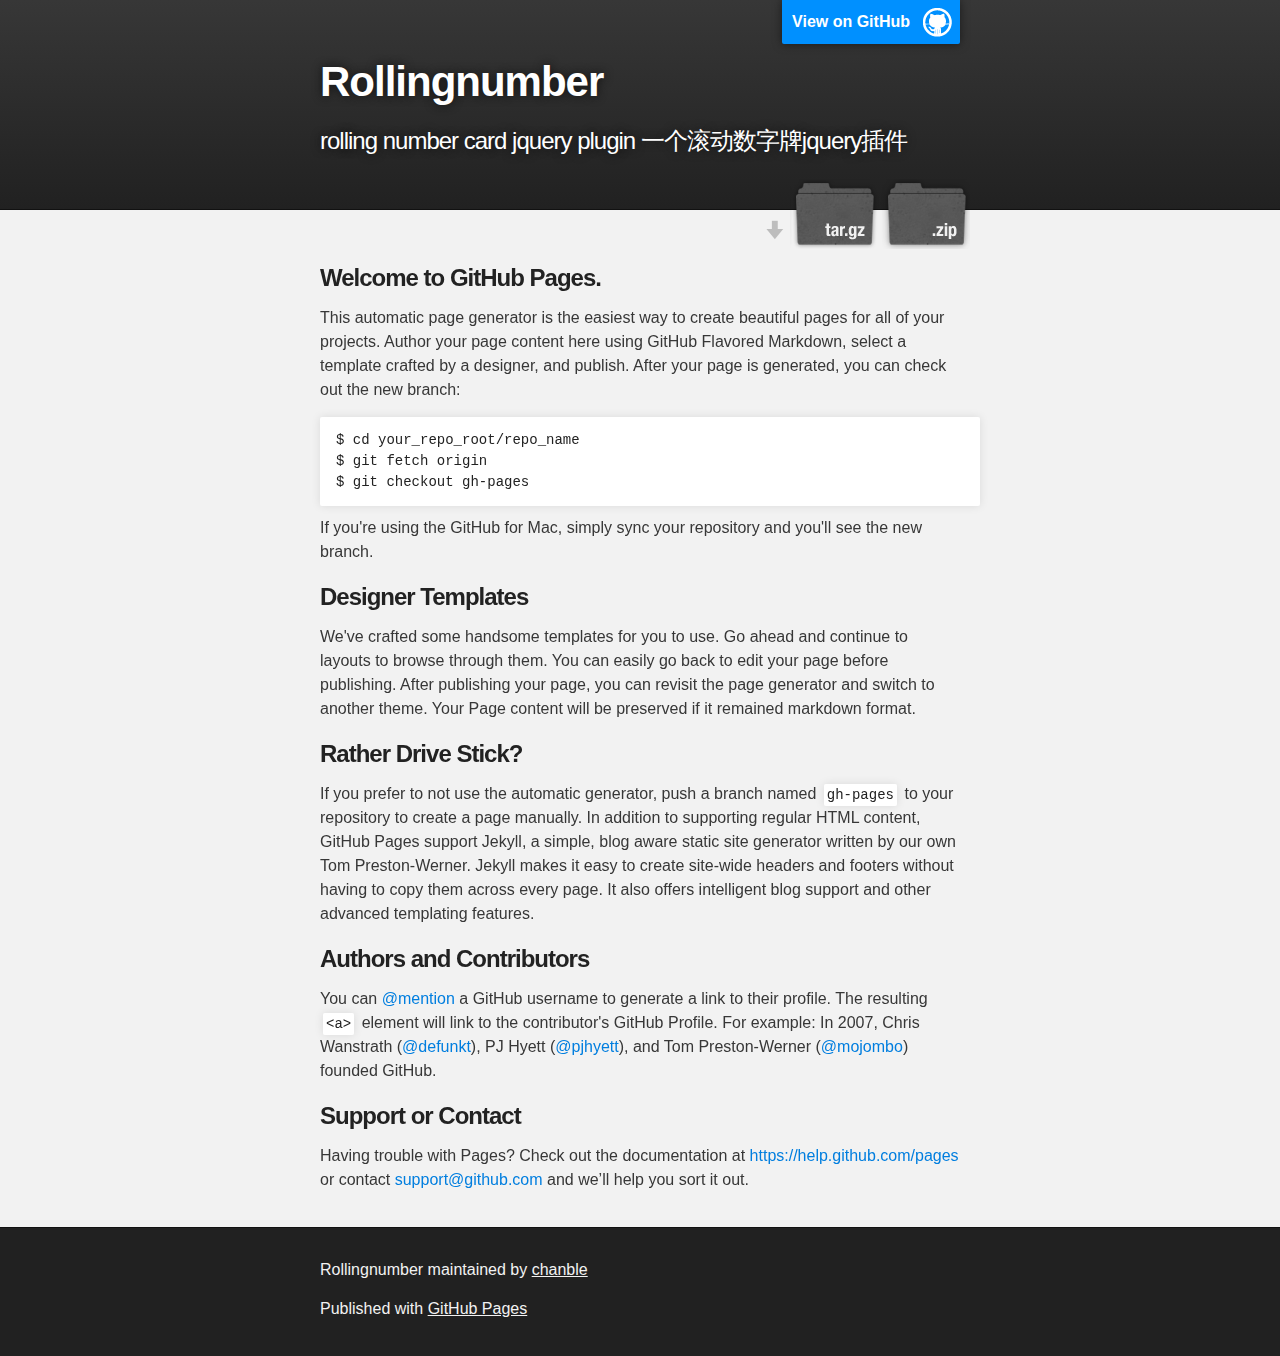
==== index.html @ 9777afe1 "Create gh-pages branch via GitHub" ====
<!DOCTYPE html>
<html>

  <head>
    <meta charset='utf-8'>
    <meta http-equiv="X-UA-Compatible" content="chrome=1">
    <meta name="description" content="Rollingnumber : rolling number card jquery plugin 一个滚动数字牌jquery插件">

    <link rel="stylesheet" type="text/css" media="screen" href="stylesheets/stylesheet.css">

    <title>Rollingnumber</title>
  </head>

  <body>

    <!-- HEADER -->
    <div id="header_wrap" class="outer">
        <header class="inner">
          <a id="forkme_banner" href="https://github.com/chanble/rollingNumber">View on GitHub</a>

          <h1 id="project_title">Rollingnumber</h1>
          <h2 id="project_tagline">rolling number card jquery plugin 一个滚动数字牌jquery插件</h2>

            <section id="downloads">
              <a class="zip_download_link" href="https://github.com/chanble/rollingNumber/zipball/master">Download this project as a .zip file</a>
              <a class="tar_download_link" href="https://github.com/chanble/rollingNumber/tarball/master">Download this project as a tar.gz file</a>
            </section>
        </header>
    </div>

    <!-- MAIN CONTENT -->
    <div id="main_content_wrap" class="outer">
      <section id="main_content" class="inner">
        <h3>
<a id="welcome-to-github-pages" class="anchor" href="#welcome-to-github-pages" aria-hidden="true"><span class="octicon octicon-link"></span></a>Welcome to GitHub Pages.</h3>

<p>This automatic page generator is the easiest way to create beautiful pages for all of your projects. Author your page content here using GitHub Flavored Markdown, select a template crafted by a designer, and publish. After your page is generated, you can check out the new branch:</p>

<pre><code>$ cd your_repo_root/repo_name
$ git fetch origin
$ git checkout gh-pages
</code></pre>

<p>If you're using the GitHub for Mac, simply sync your repository and you'll see the new branch.</p>

<h3>
<a id="designer-templates" class="anchor" href="#designer-templates" aria-hidden="true"><span class="octicon octicon-link"></span></a>Designer Templates</h3>

<p>We've crafted some handsome templates for you to use. Go ahead and continue to layouts to browse through them. You can easily go back to edit your page before publishing. After publishing your page, you can revisit the page generator and switch to another theme. Your Page content will be preserved if it remained markdown format.</p>

<h3>
<a id="rather-drive-stick" class="anchor" href="#rather-drive-stick" aria-hidden="true"><span class="octicon octicon-link"></span></a>Rather Drive Stick?</h3>

<p>If you prefer to not use the automatic generator, push a branch named <code>gh-pages</code> to your repository to create a page manually. In addition to supporting regular HTML content, GitHub Pages support Jekyll, a simple, blog aware static site generator written by our own Tom Preston-Werner. Jekyll makes it easy to create site-wide headers and footers without having to copy them across every page. It also offers intelligent blog support and other advanced templating features.</p>

<h3>
<a id="authors-and-contributors" class="anchor" href="#authors-and-contributors" aria-hidden="true"><span class="octicon octicon-link"></span></a>Authors and Contributors</h3>

<p>You can <a href="https://github.com/blog/821" class="user-mention">@mention</a> a GitHub username to generate a link to their profile. The resulting <code>&lt;a&gt;</code> element will link to the contributor's GitHub Profile. For example: In 2007, Chris Wanstrath (<a href="https://github.com/defunkt" class="user-mention">@defunkt</a>), PJ Hyett (<a href="https://github.com/pjhyett" class="user-mention">@pjhyett</a>), and Tom Preston-Werner (<a href="https://github.com/mojombo" class="user-mention">@mojombo</a>) founded GitHub.</p>

<h3>
<a id="support-or-contact" class="anchor" href="#support-or-contact" aria-hidden="true"><span class="octicon octicon-link"></span></a>Support or Contact</h3>

<p>Having trouble with Pages? Check out the documentation at <a href="https://help.github.com/pages">https://help.github.com/pages</a> or contact <a href="mailto:support@github.com">support@github.com</a> and we’ll help you sort it out.</p>
      </section>
    </div>

    <!-- FOOTER  -->
    <div id="footer_wrap" class="outer">
      <footer class="inner">
        <p class="copyright">Rollingnumber maintained by <a href="https://github.com/chanble">chanble</a></p>
        <p>Published with <a href="http://pages.github.com">GitHub Pages</a></p>
      </footer>
    </div>

    

  </body>
</html>
---- stylesheets/stylesheet.css ----
/*******************************************************************************
Slate Theme for GitHub Pages
by Jason Costello, @jsncostello
*******************************************************************************/

@import url(pygment_trac.css);

/*******************************************************************************
MeyerWeb Reset
*******************************************************************************/

html, body, div, span, applet, object, iframe,
h1, h2, h3, h4, h5, h6, p, blockquote, pre,
a, abbr, acronym, address, big, cite, code,
del, dfn, em, img, ins, kbd, q, s, samp,
small, strike, strong, sub, sup, tt, var,
b, u, i, center,
dl, dt, dd, ol, ul, li,
fieldset, form, label, legend,
table, caption, tbody, tfoot, thead, tr, th, td,
article, aside, canvas, details, embed,
figure, figcaption, footer, header, hgroup,
menu, nav, output, ruby, section, summary,
time, mark, audio, video {
  margin: 0;
  padding: 0;
  border: 0;
  font: inherit;
  vertical-align: baseline;
}

/* HTML5 display-role reset for older browsers */
article, aside, details, figcaption, figure,
footer, header, hgroup, menu, nav, section {
  display: block;
}

ol, ul {
  list-style: none;
}

table {
  border-collapse: collapse;
  border-spacing: 0;
}

/*******************************************************************************
Theme Styles
*******************************************************************************/

body {
  box-sizing: border-box;
  color:#373737;
  background: #212121;
  font-size: 16px;
  font-family: 'Myriad Pro', Calibri, Helvetica, Arial, sans-serif;
  line-height: 1.5;
  -webkit-font-smoothing: antialiased;
}

h1, h2, h3, h4, h5, h6 {
  margin: 10px 0;
  font-weight: 700;
  color:#222222;
  font-family: 'Lucida Grande', 'Calibri', Helvetica, Arial, sans-serif;
  letter-spacing: -1px;
}

h1 {
  font-size: 36px;
  font-weight: 700;
}

h2 {
  padding-bottom: 10px;
  font-size: 32px;
  background: url('../images/bg_hr.png') repeat-x bottom;
}

h3 {
  font-size: 24px;
}

h4 {
  font-size: 21px;
}

h5 {
  font-size: 18px;
}

h6 {
  font-size: 16px;
}

p {
  margin: 10px 0 15px 0;
}

footer p {
  color: #f2f2f2;
}

a {
  text-decoration: none;
  color: #007edf;
  text-shadow: none;

  transition: color 0.5s ease;
  transition: text-shadow 0.5s ease;
  -webkit-transition: color 0.5s ease;
  -webkit-transition: text-shadow 0.5s ease;
  -moz-transition: color 0.5s ease;
  -moz-transition: text-shadow 0.5s ease;
  -o-transition: color 0.5s ease;
  -o-transition: text-shadow 0.5s ease;
  -ms-transition: color 0.5s ease;
  -ms-transition: text-shadow 0.5s ease;
}

a:hover, a:focus {text-decoration: underline;}

footer a {
  color: #F2F2F2;
  text-decoration: underline;
}

em {
  font-style: italic;
}

strong {
  font-weight: bold;
}

img {
  position: relative;
  margin: 0 auto;
  max-width: 739px;
  padding: 5px;
  margin: 10px 0 10px 0;
  border: 1px solid #ebebeb;

  box-shadow: 0 0 5px #ebebeb;
  -webkit-box-shadow: 0 0 5px #ebebeb;
  -moz-box-shadow: 0 0 5px #ebebeb;
  -o-box-shadow: 0 0 5px #ebebeb;
  -ms-box-shadow: 0 0 5px #ebebeb;
}

p img {
  display: inline;
  margin: 0;
  padding: 0;
  vertical-align: middle;
  text-align: center;
  border: none;
}

pre, code {
  width: 100%;
  color: #222;
  background-color: #fff;

  font-family: Monaco, "Bitstream Vera Sans Mono", "Lucida Console", Terminal, monospace;
  font-size: 14px;

  border-radius: 2px;
  -moz-border-radius: 2px;
  -webkit-border-radius: 2px;
}

pre {
  width: 100%;
  padding: 10px;
  box-shadow: 0 0 10px rgba(0,0,0,.1);
  overflow: auto;
}

code {
  padding: 3px;
  margin: 0 3px;
  box-shadow: 0 0 10px rgba(0,0,0,.1);
}

pre code {
  display: block;
  box-shadow: none;
}

blockquote {
  color: #666;
  margin-bottom: 20px;
  padding: 0 0 0 20px;
  border-left: 3px solid #bbb;
}


ul, ol, dl {
  margin-bottom: 15px
}

ul {
  list-style-position: inside;
  list-style: disc;
  padding-left: 20px;
}

ol {
  list-style-position: inside;
  list-style: decimal;
  padding-left: 20px;
}

dl dt {
  font-weight: bold;
}

dl dd {
  padding-left: 20px;
  font-style: italic;
}

dl p {
  padding-left: 20px;
  font-style: italic;
}

hr {
  height: 1px;
  margin-bottom: 5px;
  border: none;
  background: url('../images/bg_hr.png') repeat-x center;
}

table {
  border: 1px solid #373737;
  margin-bottom: 20px;
  text-align: left;
 }

th {
  font-family: 'Lucida Grande', 'Helvetica Neue', Helvetica, Arial, sans-serif;
  padding: 10px;
  background: #373737;
  color: #fff;
 }

td {
  padding: 10px;
  border: 1px solid #373737;
 }

form {
  background: #f2f2f2;
  padding: 20px;
}

/*******************************************************************************
Full-Width Styles
*******************************************************************************/

.outer {
  width: 100%;
}

.inner {
  position: relative;
  max-width: 640px;
  padding: 20px 10px;
  margin: 0 auto;
}

#forkme_banner {
  display: block;
  position: absolute;
  top:0;
  right: 10px;
  z-index: 10;
  padding: 10px 50px 10px 10px;
  color: #fff;
  background: url('../images/blacktocat.png') #0090ff no-repeat 95% 50%;
  font-weight: 700;
  box-shadow: 0 0 10px rgba(0,0,0,.5);
  border-bottom-left-radius: 2px;
  border-bottom-right-radius: 2px;
}

#header_wrap {
  background: #212121;
  background: -moz-linear-gradient(top, #373737, #212121);
  background: -webkit-linear-gradient(top, #373737, #212121);
  background: -ms-linear-gradient(top, #373737, #212121);
  background: -o-linear-gradient(top, #373737, #212121);
  background: linear-gradient(top, #373737, #212121);
}

#header_wrap .inner {
  padding: 50px 10px 30px 10px;
}

#project_title {
  margin: 0;
  color: #fff;
  font-size: 42px;
  font-weight: 700;
  text-shadow: #111 0px 0px 10px;
}

#project_tagline {
  color: #fff;
  font-size: 24px;
  font-weight: 300;
  background: none;
  text-shadow: #111 0px 0px 10px;
}

#downloads {
  position: absolute;
  width: 210px;
  z-index: 10;
  bottom: -40px;
  right: 0;
  height: 70px;
  background: url('../images/icon_download.png') no-repeat 0% 90%;
}

.zip_download_link {
  display: block;
  float: right;
  width: 90px;
  height:70px;
  text-indent: -5000px;
  overflow: hidden;
  background: url(../images/sprite_download.png) no-repeat bottom left;
}

.tar_download_link {
  display: block;
  float: right;
  width: 90px;
  height:70px;
  text-indent: -5000px;
  overflow: hidden;
  background: url(../images/sprite_download.png) no-repeat bottom right;
  margin-left: 10px;
}

.zip_download_link:hover {
  background: url(../images/sprite_download.png) no-repeat top left;
}

.tar_download_link:hover {
  background: url(../images/sprite_download.png) no-repeat top right;
}

#main_content_wrap {
  background: #f2f2f2;
  border-top: 1px solid #111;
  border-bottom: 1px solid #111;
}

#main_content {
  padding-top: 40px;
}

#footer_wrap {
  background: #212121;
}



/*******************************************************************************
Small Device Styles
*******************************************************************************/

@media screen and (max-width: 480px) {
  body {
    font-size:14px;
  }

  #downloads {
    display: none;
  }

  .inner {
    min-width: 320px;
    max-width: 480px;
  }

  #project_title {
  font-size: 32px;
  }

  h1 {
    font-size: 28px;
  }

  h2 {
    font-size: 24px;
  }

  h3 {
    font-size: 21px;
  }

  h4 {
    font-size: 18px;
  }

  h5 {
    font-size: 14px;
  }

  h6 {
    font-size: 12px;
  }

  code, pre {
    min-width: 320px;
    max-width: 480px;
    font-size: 11px;
  }

}
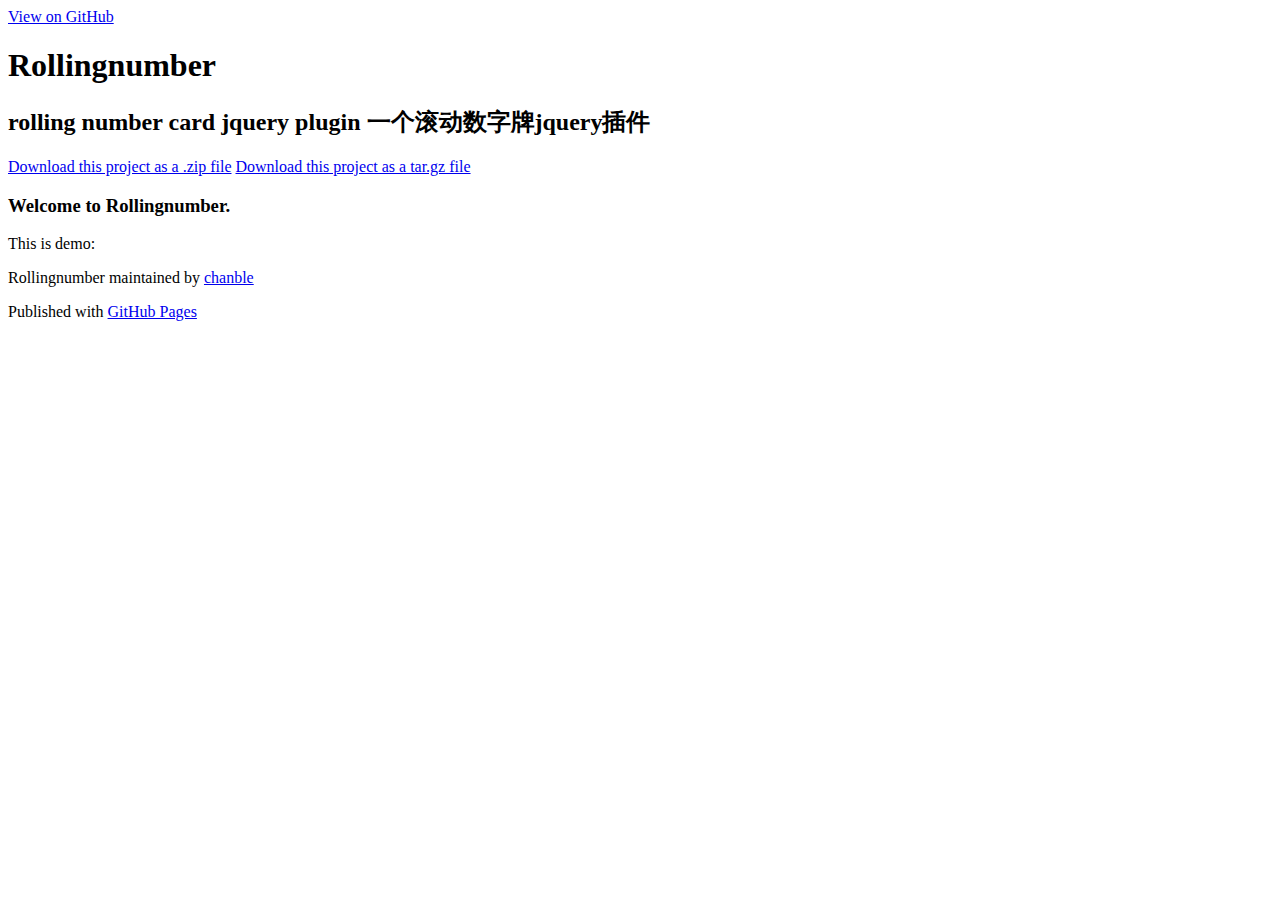
==== commit 78bc730c: "修改了样式" ====
--- a/index.html
+++ b/index.html
@@ -5,8 +5,9 @@
     <meta charset='utf-8'>
     <meta http-equiv="X-UA-Compatible" content="chrome=1">
     <meta name="description" content="Rollingnumber : rolling number card jquery plugin 一个滚动数字牌jquery插件">
-
-    <link rel="stylesheet" type="text/css" media="screen" href="stylesheets/stylesheet.css">
+    <script charset="utf-8" src="https://raw.githubusercontent.com/chanble/rollingNumber/master/jquery.min.js"></script>
+    <script charset="utf-8" src="https://raw.githubusercontent.com/chanble/rollingNumber/master/jQuery.rollingNumber.js"></script>
+    <link rel="stylesheet" type="text/css" media="screen" href="https://raw.githubusercontent.com/chanble/rollingNumber/master/css/rollingNumber_base.css">
 
     <title>Rollingnumber</title>
   </head>
@@ -32,39 +33,17 @@
     <div id="main_content_wrap" class="outer">
       <section id="main_content" class="inner">
         <h3>
-<a id="welcome-to-github-pages" class="anchor" href="#welcome-to-github-pages" aria-hidden="true"><span class="octicon octicon-link"></span></a>Welcome to GitHub Pages.</h3>
+<a id="welcome-to-Rollingnumber" class="anchor" href="#welcome-to-Rollingnumber" aria-hidden="true"><span class="octicon octicon-link"></span></a>Welcome to Rollingnumber.</h3>
 
-<p>This automatic page generator is the easiest way to create beautiful pages for all of your projects. Author your page content here using GitHub Flavored Markdown, select a template crafted by a designer, and publish. After your page is generated, you can check out the new branch:</p>
-
-<pre><code>$ cd your_repo_root/repo_name
-$ git fetch origin
-$ git checkout gh-pages
-</code></pre>
-
-<p>If you're using the GitHub for Mac, simply sync your repository and you'll see the new branch.</p>
-
-<h3>
-<a id="designer-templates" class="anchor" href="#designer-templates" aria-hidden="true"><span class="octicon octicon-link"></span></a>Designer Templates</h3>
-
-<p>We've crafted some handsome templates for you to use. Go ahead and continue to layouts to browse through them. You can easily go back to edit your page before publishing. After publishing your page, you can revisit the page generator and switch to another theme. Your Page content will be preserved if it remained markdown format.</p>
-
-<h3>
-<a id="rather-drive-stick" class="anchor" href="#rather-drive-stick" aria-hidden="true"><span class="octicon octicon-link"></span></a>Rather Drive Stick?</h3>
-
-<p>If you prefer to not use the automatic generator, push a branch named <code>gh-pages</code> to your repository to create a page manually. In addition to supporting regular HTML content, GitHub Pages support Jekyll, a simple, blog aware static site generator written by our own Tom Preston-Werner. Jekyll makes it easy to create site-wide headers and footers without having to copy them across every page. It also offers intelligent blog support and other advanced templating features.</p>
-
-<h3>
-<a id="authors-and-contributors" class="anchor" href="#authors-and-contributors" aria-hidden="true"><span class="octicon octicon-link"></span></a>Authors and Contributors</h3>
-
-<p>You can <a href="https://github.com/blog/821" class="user-mention">@mention</a> a GitHub username to generate a link to their profile. The resulting <code>&lt;a&gt;</code> element will link to the contributor's GitHub Profile. For example: In 2007, Chris Wanstrath (<a href="https://github.com/defunkt" class="user-mention">@defunkt</a>), PJ Hyett (<a href="https://github.com/pjhyett" class="user-mention">@pjhyett</a>), and Tom Preston-Werner (<a href="https://github.com/mojombo" class="user-mention">@mojombo</a>) founded GitHub.</p>
-
-<h3>
-<a id="support-or-contact" class="anchor" href="#support-or-contact" aria-hidden="true"><span class="octicon octicon-link"></span></a>Support or Contact</h3>
-
-<p>Having trouble with Pages? Check out the documentation at <a href="https://help.github.com/pages">https://help.github.com/pages</a> or contact <a href="mailto:support@github.com">support@github.com</a> and we’ll help you sort it out.</p>
-      </section>
-    </div>
-
+    <p>This is demo:</p>
+    <span id="rollingnumber"></span>
+    <script charset="utf-8">
+        $(document).ready(function(){
+				$("#rollingnumber").rollingNumber(1234).start(function(){
+					return Math.floor(Math.random() * Math.pow(10, Math.floor(Math.random() * 10)));
+				});
+			});
+    </script>
     <!-- FOOTER  -->
     <div id="footer_wrap" class="outer">
       <footer class="inner">
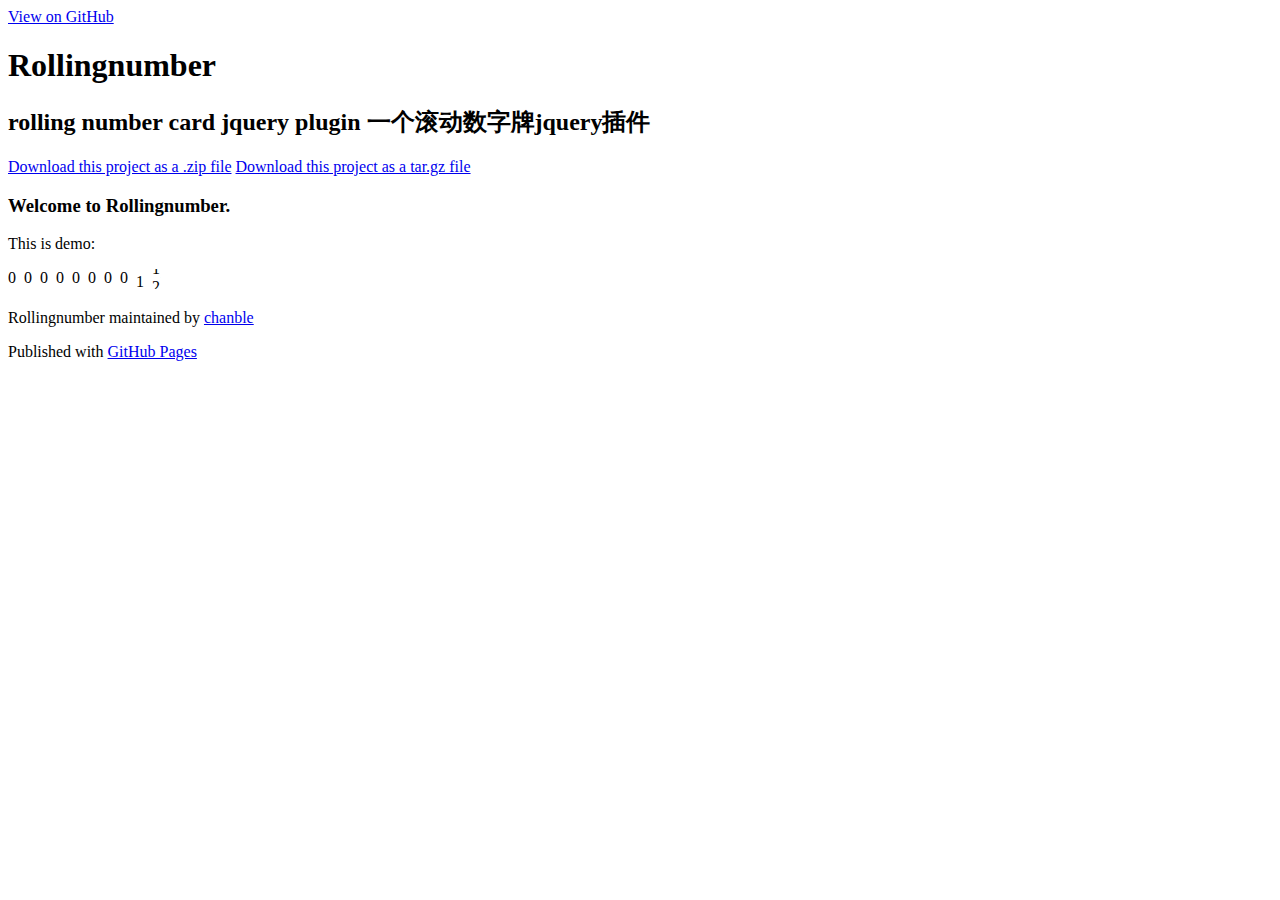
==== commit dcb04885: "完成了page" ====
--- a/index.html
+++ b/index.html
@@ -5,9 +5,9 @@
     <meta charset='utf-8'>
     <meta http-equiv="X-UA-Compatible" content="chrome=1">
     <meta name="description" content="Rollingnumber : rolling number card jquery plugin 一个滚动数字牌jquery插件">
-    <script charset="utf-8" src="https://raw.githubusercontent.com/chanble/rollingNumber/master/jquery.min.js"></script>
-    <script charset="utf-8" src="https://raw.githubusercontent.com/chanble/rollingNumber/master/jQuery.rollingNumber.js"></script>
-    <link rel="stylesheet" type="text/css" media="screen" href="https://raw.githubusercontent.com/chanble/rollingNumber/master/css/rollingNumber_base.css">
+    <script charset="utf-8" src="javascripts/jquery.min.js"></script>
+    <script charset="utf-8" src="javascripts/jQuery.rollingNumber.js"></script>
+    <link rel="stylesheet" type="text/css" href="stylesheets/rollingNumber_base.css">
 
     <title>Rollingnumber</title>
   </head>
@@ -39,7 +39,7 @@
     <span id="rollingnumber"></span>
     <script charset="utf-8">
         $(document).ready(function(){
-				$("#rollingnumber").rollingNumber(1234).start(function(){
+				$("#rollingnumber").rollingNumber(1234567890).start(function(){
 					return Math.floor(Math.random() * Math.pow(10, Math.floor(Math.random() * 10)));
 				});
 			});
--- a/stylesheets/rollingNumber_base.css
+++ b/stylesheets/rollingNumber_base.css
@@ -0,0 +1,9 @@
+.rollingNumber_item{
+	float: left;
+	position: relative;
+}
+.rollingNumber_bit{
+	display: inline-block;
+	overflow: hidden;
+	height: 20px;
+}
